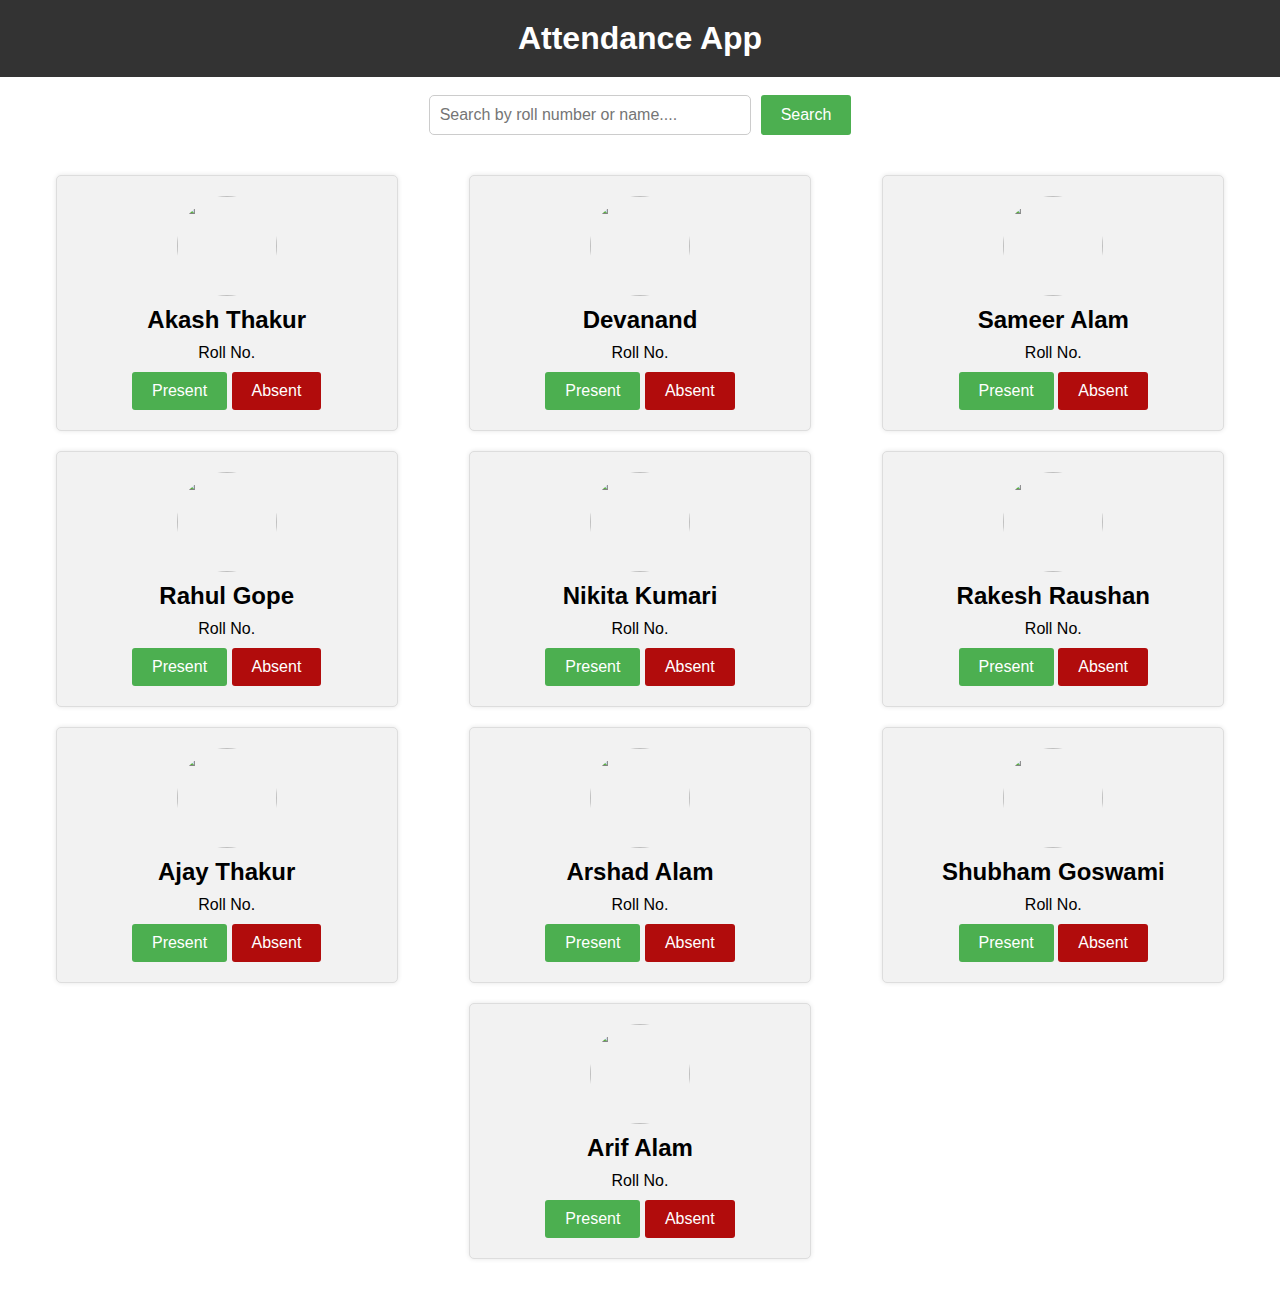
==== index.html @ e43db3f4 "Add files via upload" ====
<!DOCTYPE html>
<html>
<head>
	<title>Attendance App</title>
	<meta charset="utf-8">
	<meta name="viewport" content="width=device-width, initial-scale=1">
	<link rel="stylesheet" type="text/css" href="style.css">
</head>
<body>
	<header>
		<h1>Attendance App</h1>
	</header>
    <br>
    <form method="get" action="">
		<input type="text" name="search" placeholder="Search by roll number or name....">
		<input type="submit" value="Search">
	</form>
	<div class="container">
		<div class="student">
			<img src="student1.jpg">
			<h2>Akash Thakur</h2>
			<p>Roll No.</p>
			<button>Present</button>
			<span><button>Absent</button></span>
		</div>
        <div class="student">
			<img src="student1.jpg">
			<h2>Devanand</h2>
			<p>Roll No.</p>
			<button>Present</button>
			<span><button>Absent</button></span>
		</div>
        <div class="student">
			<img src="student1.jpg">
			<h2>Sameer Alam</h2>
			<p>Roll No.</p>
			<button>Present</button>
			<span><button>Absent</button></span>
		</div>
        <div class="student">
			<img src="student1.jpg">
			<h2>Rahul Gope</h2>
			<p>Roll No.</p>
			<button>Present</button>
			<span><button>Absent</button></span>
		</div>
        <div class="student">
			<img src="student1.jpg">
			<h2>Nikita Kumari</h2>
			<p>Roll No.</p>
			<button>Present</button>
			<span><button>Absent</button></span>
		</div>
        <div class="student">
			<img src="student1.jpg">
			<h2>Rakesh Raushan</h2>
			<p>Roll No.</p>
			<button>Present</button>
			<span><button>Absent</button></span>
		</div>
		<div class="student">
			<img src="student2.jpg">
			<h2>Ajay Thakur</h2>
			<p>Roll No.</p>
			<button>Present</button>
			<span><button>Absent</button></span>
		</div>
		<div class="student">
			<img src="student3.jpg">
			<h2>Arshad Alam</h2>
			<p>Roll No.</p>
			<button>Present</button>
			<span><button>Absent</button></span>
		</div>
        <div class="student">
			<img src="student3.jpg">
			<h2>Shubham Goswami</h2>
			<p>Roll No.</p>
			<button>Present</button>
			<span><button>Absent</button></span>
		</div>
        <div class="student">
			<img src="student3.jpg">
			<h2>Arif Alam</h2>
			<p>Roll No.</p>
			<button>Present</button>
			<span><button>Absent</button></span>
		</div>

	</div>
</body>
</html>
---- style.css ----
body {
			font-family: Arial, sans-serif;
			margin: 0;
			padding: 0;
		}
		
		header {
			background-color: #333;
			color: white;
			padding: 20px;
			text-align: center;
		}
		
		h1 {
			margin: 0;
		}
		
		.container {
			display: flex;
			flex-wrap: wrap;
			justify-content: space-around;
			padding: 20px;
		}
		
		.student {
			background-color: #f2f2f2;
			border: 1px solid #ddd;
			border-radius: 5px;
			box-shadow: 0 0 5px rgba(0,0,0,0.1);
			margin-bottom: 20px;
			padding: 20px;
			text-align: center;
			width: 300px;
		}
		
		.student img {
			border-radius: 50%;
			height: 100px;
			margin-bottom: 10px;
			width: 100px;
		}
		
		.student h2 {
			margin: 0;
		}
		
		.student p {
			margin: 10px 0;
		}
		
		button {
			background-color: #4CAF50;
			border: none;
			border-radius: 3px;
			color: white;
			cursor: pointer;
			font-size: 16px;
			padding: 10px 20px;
			transition: background-color 0.3s ease;
		}
		
		button:hover {
			background-color: #3e8e41;
        }
		
		form {
			display: flex;
			flex-wrap: wrap;
			justify-content: center;
			margin-bottom: 20px;
		}
		
		input[type=text] {
			padding: 10px;
			border: 1px solid #ccc;
			border-radius: 5px;
			margin-right: 10px;
			width: 300px;
			font-size: 16px;
		}
		
		input[type=submit] {
			background-color: #4CAF50;
			border: none;
			border-radius: 3px;
			color: white;
			cursor: pointer;
			font-size: 16px;
			padding: 10px 20px;
			transition: background-color 0.3s ease;
		}
		
		input[type=submit]:hover {
			background-color: #3e8e41;
        }
        .student span button{
            background-color: #b10c0c;

        }
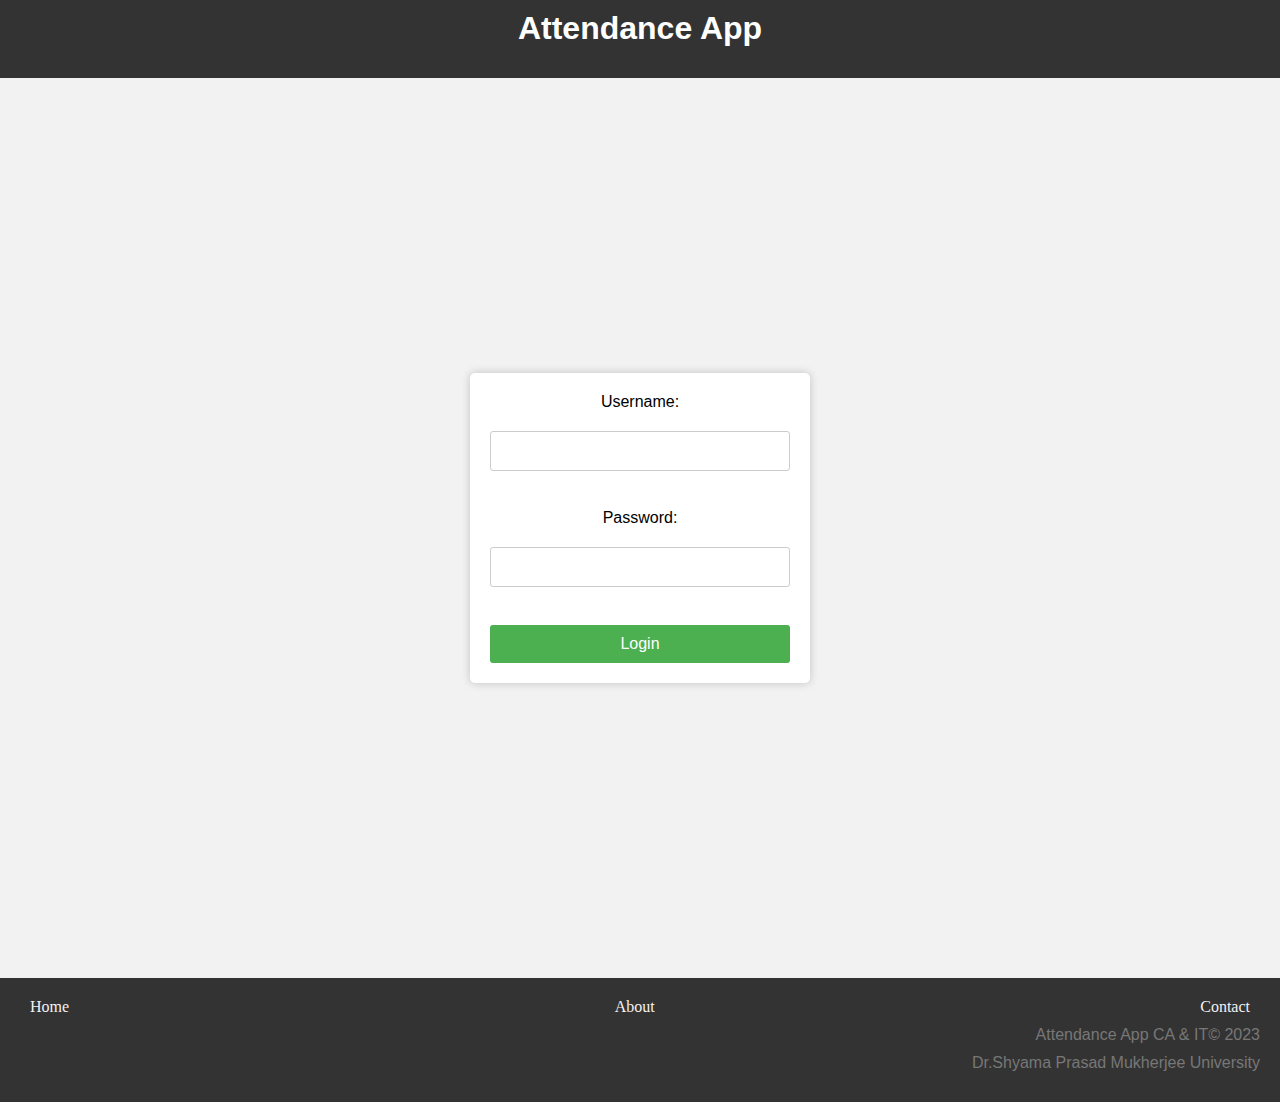
==== commit d0687896: "Add files via upload" ====
--- a/index.html
+++ b/index.html
@@ -1,92 +1,64 @@
 <!DOCTYPE html>
 <html>
 <head>
-	<title>Attendance App</title>
+	<title>Login Form</title>
 	<meta charset="utf-8">
 	<meta name="viewport" content="width=device-width, initial-scale=1">
-	<link rel="stylesheet" type="text/css" href="style.css">
+	<link rel="stylesheet" type="text/css" href="css/indexcss.css">
 </head>
 <body>
-	<header>
+    <header>
 		<h1>Attendance App</h1>
+    
 	</header>
-    <br>
-    <form method="get" action="">
-		<input type="text" name="search" placeholder="Search by roll number or name....">
-		<input type="submit" value="Search">
-	</form>
 	<div class="container">
-		<div class="student">
-			<img src="student1.jpg">
-			<h2>Akash Thakur</h2>
-			<p>Roll No.</p>
-			<button>Present</button>
-			<span><button>Absent</button></span>
-		</div>
-        <div class="student">
-			<img src="student1.jpg">
-			<h2>Devanand</h2>
-			<p>Roll No.</p>
-			<button>Present</button>
-			<span><button>Absent</button></span>
-		</div>
-        <div class="student">
-			<img src="student1.jpg">
-			<h2>Sameer Alam</h2>
-			<p>Roll No.</p>
-			<button>Present</button>
-			<span><button>Absent</button></span>
-		</div>
-        <div class="student">
-			<img src="student1.jpg">
-			<h2>Rahul Gope</h2>
-			<p>Roll No.</p>
-			<button>Present</button>
-			<span><button>Absent</button></span>
-		</div>
-        <div class="student">
-			<img src="student1.jpg">
-			<h2>Nikita Kumari</h2>
-			<p>Roll No.</p>
-			<button>Present</button>
-			<span><button>Absent</button></span>
-		</div>
-        <div class="student">
-			<img src="student1.jpg">
-			<h2>Rakesh Raushan</h2>
-			<p>Roll No.</p>
-			<button>Present</button>
-			<span><button>Absent</button></span>
-		</div>
-		<div class="student">
-			<img src="student2.jpg">
-			<h2>Ajay Thakur</h2>
-			<p>Roll No.</p>
-			<button>Present</button>
-			<span><button>Absent</button></span>
-		</div>
-		<div class="student">
-			<img src="student3.jpg">
-			<h2>Arshad Alam</h2>
-			<p>Roll No.</p>
-			<button>Present</button>
-			<span><button>Absent</button></span>
-		</div>
-        <div class="student">
-			<img src="student3.jpg">
-			<h2>Shubham Goswami</h2>
-			<p>Roll No.</p>
-			<button>Present</button>
-			<span><button>Absent</button></span>
-		</div>
-        <div class="student">
-			<img src="student3.jpg">
-			<h2>Arif Alam</h2>
-			<p>Roll No.</p>
-			<button>Present</button>
-			<span><button>Absent</button></span>
-		</div>
-
+		<form id="login-form">
+            <label for="username">Username:</label>
+            <input type="text" id="username" name="username" required>
+            <br>
+            <label for="password">Password:</label>
+            <input type="password" id="password" name="password" required>
+            <br>
+            <button type="submit" id="login-button">Login</button>
+          </form>
 	</div>
+   
+    <footer>
+        
+        <nav>
+          <ul>
+            <li><a href="index.html">Home</a></li>
+            <li><a href="about.html">About</a></li>
+            <li><a href="#">Contact</a></li>
+          </ul>
+        </nav>
+        <p>Attendance App CA & IT&copy; 2023</p>
+        <p>Dr.Shyama Prasad Mukherjee University</p>
+      
+      </footer>
+      
+    
+      
+<script>
+    document.getElementById("login-form").addEventListener("submit", function(event) {
+        // Prevent the default form submission behavior
+        event.preventDefault();
+        
+        // Get the username and password input values
+        var username = document.getElementById("username").value;
+        var password = document.getElementById("password").value;
+        
+       
+        if (username === "Sacrastic" && password === "Lostmind") {
+          // Redirect the user to the next page
+          window.location.href = "attendancepage.html";
+        } else {
+          // Display an error message
+          alert("Incorrect username or password. Please try again.");
+        }
+      });
+      </script>
+     
+      
 </body>
 </html>
--- a/css/indexcss.css
+++ b/css/indexcss.css
@@ -0,0 +1,108 @@
+body {
+    font-family: Arial, sans-serif;
+    margin: 0;
+    padding: 0;
+    background-color: #f2f2f2;
+}
+
+.container {
+   display: flex;
+    flex-wrap: wrap;
+    justify-content: center;
+    align-items: center;
+    height: 100vh;
+}
+
+form {
+    background-color: white;
+    border-radius: 5px;
+    box-shadow: 0 0 10px rgba(0,0,0,0.2);
+    padding: 20px;
+    width: 300px;
+    text-align: center;
+}
+header {
+    background-color: #333;
+    color: white;
+    padding: 10px;
+    text-align: center;
+    margin-bottom: 0px;
+}
+
+
+h1 {
+    margin-top: 0;
+}
+
+input[type="text"], input[type="password"] {
+    display: block;
+    margin: 20px auto;
+    padding: 10px;
+    border: 1px solid #ccc;
+    border-radius: 3px;
+    width: 100%;
+    font-size: 16px;
+    box-sizing: border-box;
+}
+a{
+    text-decoration: none;
+    color: white;
+}
+
+button {
+    background-color: #4CAF50;
+    border: none;
+    border-radius: 3px;
+    color: white;
+    cursor: pointer;
+    font-size: 16px;
+    padding: 10px 20px;
+    transition: background-color 0.3s ease;
+    width: 100%;
+}
+
+button:hover {
+    background-color: #3e8e41;
+}
+footer {
+    background-color: #333;
+    padding: 20px;
+  }
+  
+  nav ul {
+    list-style: none;
+    margin: 0;
+    padding: 0;
+    display: flex;
+    justify-content: space-between;
+  }
+  
+  nav li {
+    margin: 0 10px;
+  }
+  
+  nav a {
+    color: #f5f1f1;
+    text-decoration: none;
+    font-family: 'Times New Roman', Times, serif;
+  }
+  
+  nav a:hover {
+    color: #333;
+  }
+  
+  p {
+    margin: 10px 0;
+    color: #777;
+    text-align: right;
+  }
+  
+  a {
+    color: #333;
+    text-decoration: none;
+  }
+  
+  a:hover {
+    color: #555;
+  }
+  